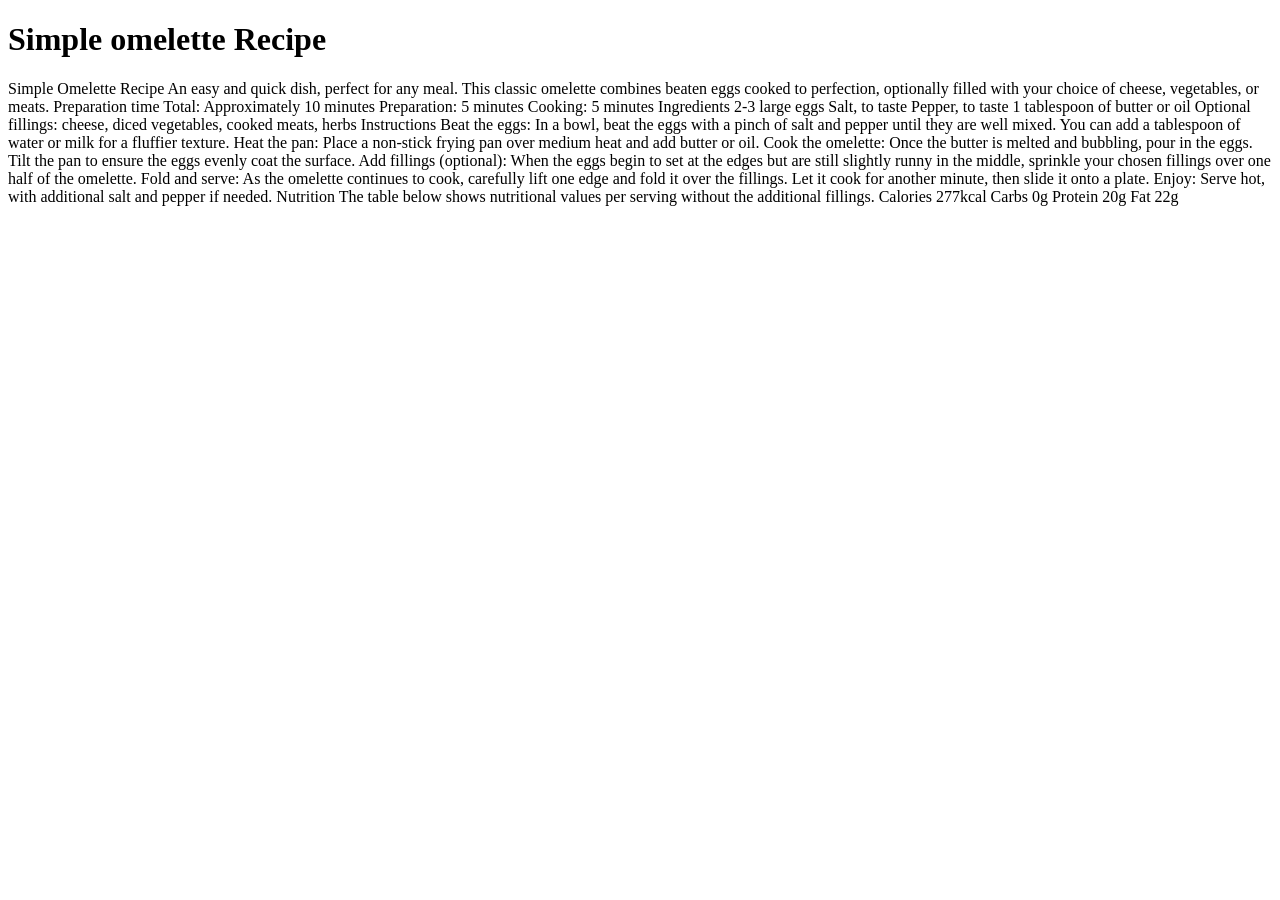
==== recipe-page-main/recipe-page-main/index.html @ 76116806 "Not working at all, still confused on a number of things" ====
<!DOCTYPE html>
<html lang="en">
<head>
  <meta charset="UTF-8">
  <meta name="viewport" content="width=device-width, initial-scale=1.0"> 

  <link rel="icon" type="image/png" sizes="32x32" href="./assets/images/favicon-32x32.png">
  
  <title> Omelette Recipe</title>
  <link rel="stylesheet" src ="/style.css"/>
  <link rel="https://fonts.google.com/specimen/Young+Serif?query=young+serif" src ="font"/>
  <link rel="https://fonts.google.com/specimen/Outfit?query=outfit" src ="font"/>
  <link href="" rel ="stylesheet"/>


</head>
<body>

    <div class="outer-container"> 
      <h1>Simple omelette Recipe</h1>

    </div>

</body>
</html>

  Simple Omelette Recipe

  An easy and quick dish, perfect for any meal. This classic omelette combines beaten eggs cooked 
  to perfection, optionally filled with your choice of cheese, vegetables, or meats.

  Preparation time

  Total: Approximately 10 minutes
  Preparation: 5 minutes
  Cooking: 5 minutes

  Ingredients

  2-3 large eggs
  Salt, to taste
  Pepper, to taste
  1 tablespoon of butter or oil
  Optional fillings: cheese, diced vegetables, cooked meats, herbs

  Instructions

  Beat the eggs: In a bowl, beat the eggs with a pinch of salt and pepper until they are well mixed. 
  You can add a tablespoon of water or milk for a fluffier texture.

  Heat the pan: Place a non-stick frying pan over medium heat and add butter or oil.

  Cook the omelette: Once the butter is melted and bubbling, pour in the eggs. Tilt the pan to ensure 
  the eggs evenly coat the surface.

  Add fillings (optional): When the eggs begin to set at the edges but are still slightly runny in the 
  middle, sprinkle your chosen fillings over one half of the omelette.

  Fold and serve: As the omelette continues to cook, carefully lift one edge and fold it over the 
  fillings. Let it cook for another minute, then slide it onto a plate.

  Enjoy: Serve hot, with additional salt and pepper if needed.

  Nutrition

  The table below shows nutritional values per serving without the additional fillings.

  Calories
  277kcal

  Carbs
  0g

  Protein
  20g

  Fat
  22g
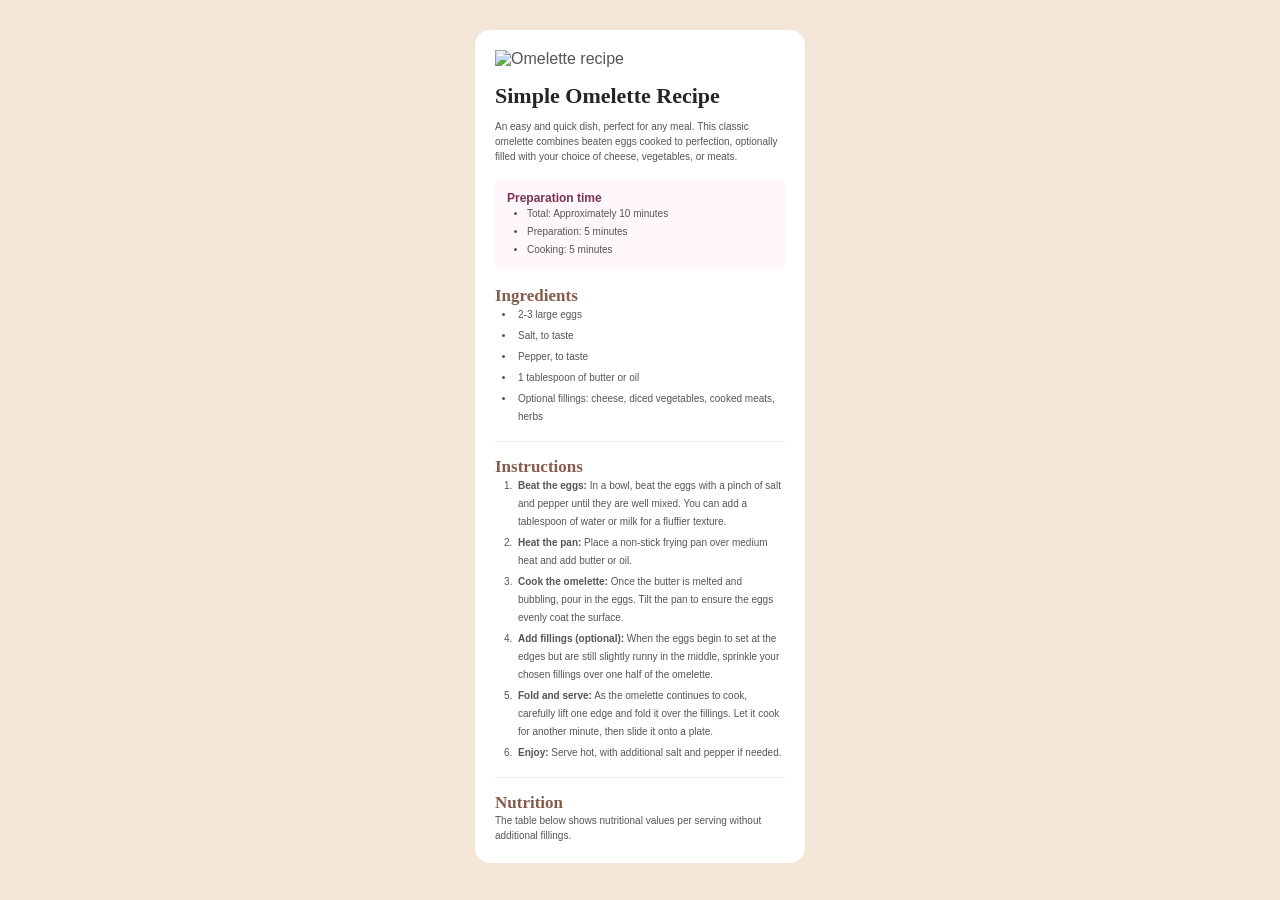
==== commit 09464bfc: "working version of recipe task but not quite there yet" ====
--- a/recipe-page-main/recipe-page-main/index.html
+++ b/recipe-page-main/recipe-page-main/index.html
@@ -7,74 +7,86 @@
   <link rel="icon" type="image/png" sizes="32x32" href="./assets/images/favicon-32x32.png">
   
   <title> Omelette Recipe</title>
-  <link rel="stylesheet" src ="/style.css"/>
+  <link rel="stylesheet" href ="style.css"/>
   <link rel="https://fonts.google.com/specimen/Young+Serif?query=young+serif" src ="font"/>
   <link rel="https://fonts.google.com/specimen/Outfit?query=outfit" src ="font"/>
-  <link href="" rel ="stylesheet"/>
+  
 
 
 </head>
 <body>
 
-    <div class="outer-container"> 
-      <h1>Simple omelette Recipe</h1>
+     <div class="recipe-card">
+
+        <img src="https://images.unsplash.com/photo-1525351484163-7529414344d8"
+        alt="Omelette recipe" class="food-image">
+
+        <h1>Simple Omelette Recipe</h1>
+
+        <p class="description">
+            An easy and quick dish, perfect for any meal.
+            This classic omelette combines beaten eggs
+            cooked to perfection, optionally filled with
+            your choice of cheese, vegetables, or meats.
+        </p>
+
+        <div class="preparation">
+            <h3>Preparation time</h3>
+            <ul>
+                <li>Total: Approximately 10 minutes</li>
+                <li>Preparation: 5 minutes</li>
+                <li>Cooking: 5 minutes</li>
+            </ul>
+        </div>
+
+        <section>
+            <h2>Ingredients</h2>
+
+            <ul>
+                <li>2-3 large eggs</li>
+                <li>Salt, to taste</li>
+                <li>Pepper, to taste</li>
+                <li>1 tablespoon of butter or oil</li>
+                <li>Optional fillings: cheese, diced vegetables, cooked meats, herbs</li>
+            </ul>
+        </section>
+
+        <hr>
+
+        <section>
+            <h2>Instructions</h2>
+
+            <ol>
+                <li><strong>Beat the eggs:</strong> In a bowl, beat the eggs with a pinch of salt and pepper until they are well mixed. You can add a tablespoon of water or milk for a fluffier texture.</li>
+
+                <li><strong>Heat the pan:</strong> Place a non-stick frying pan over medium heat and add butter or oil.</li>
+
+                <li><strong>Cook the omelette:</strong> Once the butter is melted and bubbling, pour in the eggs. Tilt the pan to ensure the eggs evenly coat the surface.</li>
+
+                <li><strong>Add fillings (optional):</strong> When the eggs begin to set at the edges but are still slightly runny in the middle, sprinkle your chosen fillings over one half of the omelette.</li>
+
+                <li><strong>Fold and serve:</strong> As the omelette continues to cook, carefully lift one edge and fold it over the fillings. Let it cook for another minute, then slide it onto a plate.</li>
+
+                <li><strong>Enjoy:</strong> Serve hot, with additional salt and pepper if needed.</li>
+            </ol>
+        </section>
+
+        <hr>
+
+        <section>
+            <h2>Nutrition</h2>
+
+            <p>
+                The table below shows nutritional values per serving
+                without additional fillings.
+            </p>
+        </section>
 
     </div>
+
 
 </body>
 </html>
 
-  Simple Omelette Recipe
 
-  An easy and quick dish, perfect for any meal. This classic omelette combines beaten eggs cooked 
-  to perfection, optionally filled with your choice of cheese, vegetables, or meats.
-
-  Preparation time
-
-  Total: Approximately 10 minutes
-  Preparation: 5 minutes
-  Cooking: 5 minutes
-
-  Ingredients
-
-  2-3 large eggs
-  Salt, to taste
-  Pepper, to taste
-  1 tablespoon of butter or oil
-  Optional fillings: cheese, diced vegetables, cooked meats, herbs
-
-  Instructions
-
-  Beat the eggs: In a bowl, beat the eggs with a pinch of salt and pepper until they are well mixed. 
-  You can add a tablespoon of water or milk for a fluffier texture.
-
-  Heat the pan: Place a non-stick frying pan over medium heat and add butter or oil.
-
-  Cook the omelette: Once the butter is melted and bubbling, pour in the eggs. Tilt the pan to ensure 
-  the eggs evenly coat the surface.
-
-  Add fillings (optional): When the eggs begin to set at the edges but are still slightly runny in the 
-  middle, sprinkle your chosen fillings over one half of the omelette.
-
-  Fold and serve: As the omelette continues to cook, carefully lift one edge and fold it over the 
-  fillings. Let it cook for another minute, then slide it onto a plate.
-
-  Enjoy: Serve hot, with additional salt and pepper if needed.
-
-  Nutrition
-
-  The table below shows nutritional values per serving without the additional fillings.
-
-  Calories
-  277kcal
-
-  Carbs
-  0g
-
-  Protein
-  20g
-
-  Fat
-  22g
-  
  
--- a/recipe-page-main/recipe-page-main/style.css
+++ b/recipe-page-main/recipe-page-main/style.css
@@ -0,0 +1,113 @@
+
+@import url('https://fonts.googleapis.com/css2?family=Open+Sans:ital,wght@0,300..800;1,300..800&family=Young+Serif&display=swap');
+
+@import url('https://fonts.googleapis.com/css2?family=Open+Sans:ital,wght@0,300..800;1,300..800&family=Outfit:wght@100..900&family=Young+Serif&display=swap');
+
+
+* {
+    margin: 0;
+    padding: 0;
+    box-sizing: border-box;
+    width: 100%;
+    
+}
+
+
+
+
+body {
+    background-color: #f3e5d8;
+    font-family: Arial, sans-serif;
+    margin: 0;
+    padding: 30px 15px;
+    color: #555;
+    align-items: center;
+}
+
+
+
+.recipe-card {
+    background-color: white;
+    width: 100%;
+    max-width: 330px;
+    margin: auto;
+    padding: 20px;
+    border-radius: 15px;
+}
+
+.food-image img {
+    width: 30%;
+    height: 100px;
+    object-fit: center;
+    border-radius: 8px;
+}
+
+h1 {
+    font-family: Georgia, serif;
+    color: #252525;
+    font-size: 22px;
+    margin-top: 15px;
+    margin-bottom: 10px;
+}
+
+.description {
+    font-size: 10px;
+    line-height: 1.5;
+    margin-bottom: 15px;
+}
+
+.preparation {
+    background-color: #fff7fb;
+    padding: 12px;
+    border-radius: 8px;
+    font-size: 10px;
+}
+
+.preparation h3 {
+    color: #77334d;
+    font-size: 12px;
+    margin-top: 0;
+}
+
+.preparation ul {
+    padding-left: 20px;
+    line-height: 1.8;
+}
+
+h2 {
+    font-family: Georgia, serif;
+    color: #855b4b;
+    font-size: 17px;
+    margin-top: 15px;
+}
+
+section ul,
+section ol {
+    font-size: 10px;
+    line-height: 1.8;
+    padding-left: 20px;
+}
+
+section li {
+    padding-left: 3px;
+    margin-bottom: 3px;
+}
+
+hr {
+    border: none;
+    border-top: 1px solid #eeeeee;
+    margin: 15px 0;
+}
+
+section p {
+    font-size: 10px;
+    line-height: 1.5;
+}
+
+@media (max-width: 400px) {
+    .recipe-card {
+        box-sizing: border-box;
+        max-width: 100%;
+    }
+}
+
